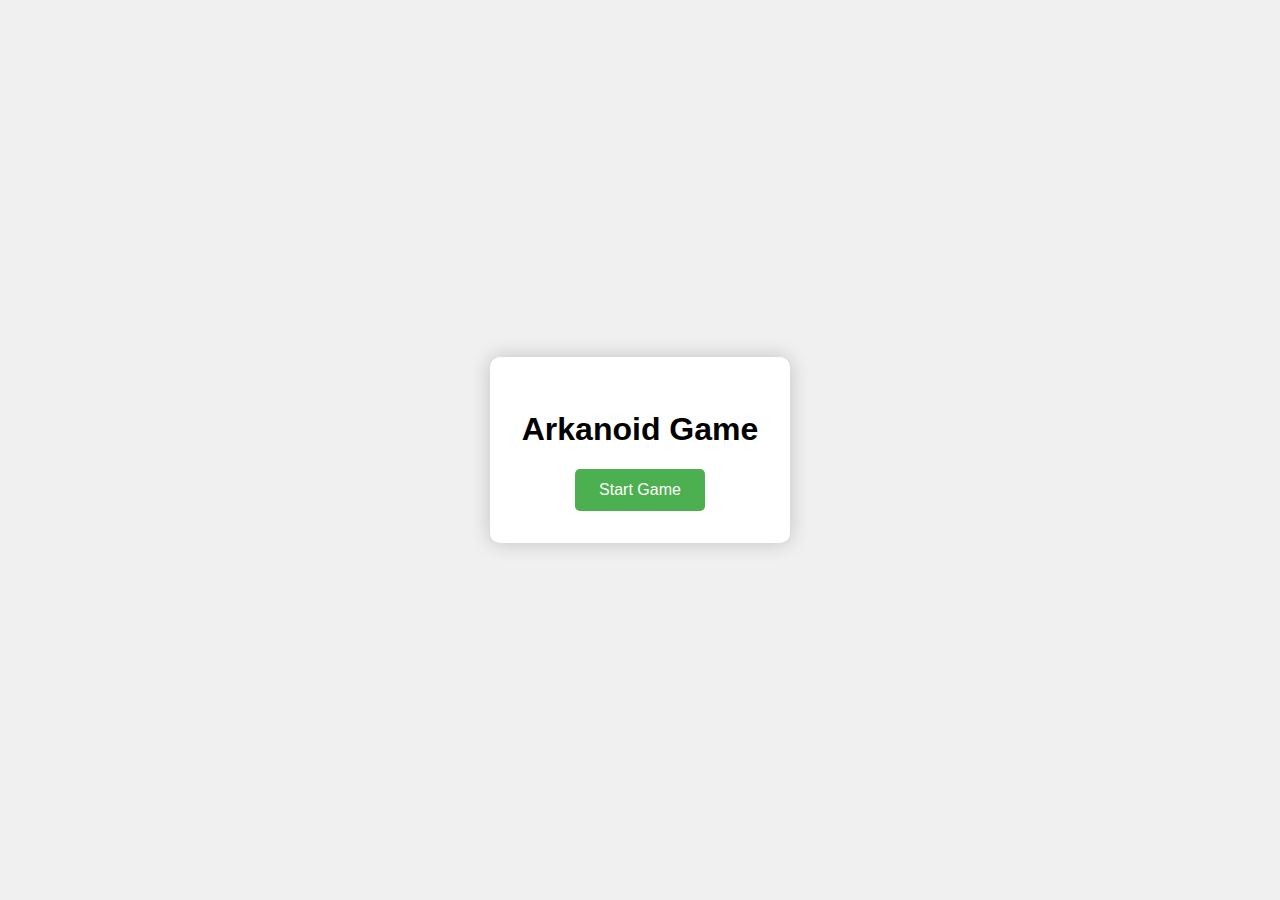
==== index.html @ 9f48b3e8 "milestones achieved" ====
<!DOCTYPE html>
<html lang="en">

<head>
    <meta charset="UTF-8">
    <meta name="viewport" content="width=device-width, initial-scale=1.0">
    <title>Arkanoid Game</title>
    <link rel="stylesheet" href="./style.css">
</head>

<body>
    <div id="start-menu">
        <h1>Arkanoid Game</h1>
        <button id="start-button">Start Game</button>
    </div>

    <script src="./src/game.js"></script>
</body>

</html>
---- style.css ----
body {
    margin: 0;
    padding: 0;
    font-family: Arial, sans-serif;
    background-color: #f0f0f0;
    display: flex;
    justify-content: center;
    align-items: center;
    height: 100vh;
}

#start-menu {
    text-align: center;
    background-color: white;
    padding: 2rem;
    border-radius: 10px;
    box-shadow: 0 0 20px rgba(0, 0, 0, 0.2);
}

#start-button,
#restart-button,
#pause-button,
#resume-button,
#restart-button {
    gap: 10px;
    padding: 0.75rem 1.5rem;
    font-size: 1rem;
    background-color: #4caf50;
    color: white;
    border: none;
    border-radius: 5px;
    cursor: pointer;
    transition: background-color 0.3s;
}

#start-button:hover,
#restart-button:hover,
#pause-button:hover,
#resume-button:hover,
#restart-button:hover {
    background-color: #45a049;
}

#game-container {
    width: 60%;
    max-width: 800px;
    min-width: 300px;
    display: flex;
    flex-direction: column;
    align-items: center;
    height: 85vh;
    gap: 2px;
}

#game-info {
    width: 100%;
    display: flex;
    justify-content: space-between;
    align-items: center;
    padding: 0.5rem;
    background-color: #333;
    color: white;
    border-top-left-radius: 10px;
    border-top-right-radius: 10px;
    box-sizing: border-box;
}

#game-area {
    position: relative;
    width: 100%;
    height: 600px;
    background-color: #222;
    border: 2px solid #444;
    /* border-bottom-left-radius: 10px;
    border-bottom-right-radius: 10px; */
    overflow: hidden;
    box-sizing: border-box;
}

#paddle {
    position: absolute;
    width: 100px;
    min-width: 60px;
    max-width: 15%;
    height: 10px;
    background-color: #4caf50;
    /* border-radius: 10px; */
    bottom: 0;

}

#ball {
    position: absolute;
    width: 20px;
    height: 20px;
    background-color: #ff9800;
    border-radius: 50%;
    /* left: 50%;
    right: 50%; */
    transform: translate(-50%, 50%);
}

#bricks {
    position: absolute;
    top: 20px;
    left: 20px;
    right: 20px;
    height: auto;
    display: grid;
    gap: 4px;
    margin-top: 20px;
}


.brick {
    position: relative;
    /* background-color: #f44336;*/
    border: 1px solid #000000;
    box-sizing: border-box;
    border-radius: 3px;
    aspect-ratio: 2/1;
    width: 100%;
}

#pause-menu {
    position: absolute;
    display: flex;
    flex-direction: column;
    gap: 5px;
    top: 50%;
    left: 50%;
    transform: translate(-50%, -50%);
    background-color: rgba(0, 0, 0, 0.8);
    color: white;
    padding: 2rem;
    border-radius: 10px;
    text-align: center;
    z-index: 10;
}

#finish-message,
#game-over,
#victory-message {
    position: absolute;
    top: 50%;
    left: 50%;
    transform: translate(-50%, -50%);
    background-color: rgba(0, 0, 0, 0.8);
    color: white;
    padding: 2rem;
    border-radius: 10px;
    text-align: center;
    z-index: 10;
}

#lives-span {
    display: flex;
    flex-direction: row;
    align-items: center;
    gap: 3px;
}

#lives-img {
    transform-origin: center;
    animation: heartBeat 1.2s ease-in-out infinite;
}

@keyframes heartBeat {
    0% {
        transform: scale(1);
    }

    14% {
        transform: scale(1.3);
    }

    28% {
        transform: scale(1);
    }

    42% {
        transform: scale(1.3);
    }

    70% {
        transform: scale(1);
    }

    100% {
        transform: scale(1);
    }
}

@media (max-width: 768px) {
    #game-info {
        font-size: 12px;
    }

    #start-button,
    #restart-button,
    #pause-button,
    #resume-button,
    #restart-button {
        gap: 5px;
        padding: 10px;
        font-size: 0.7rem;
    }

    #pause-menu {
        gap: 3px;
        padding: 1rem;
    }
}
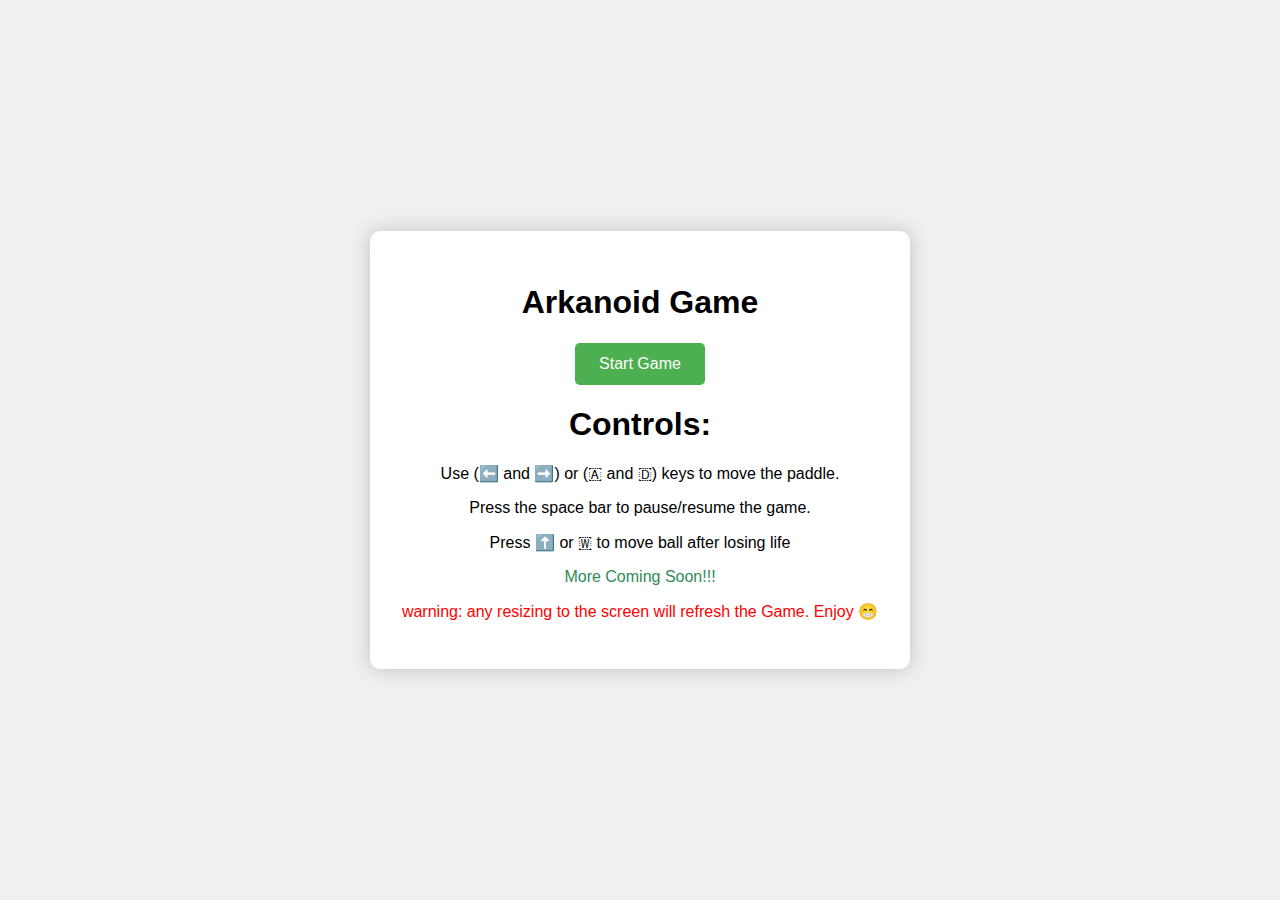
==== commit 2c61ab18: "add game controls and update README for clarity" ====
--- a/index.html
+++ b/index.html
@@ -1,20 +1,25 @@
 <!DOCTYPE html>
 <html lang="en">
-
 <head>
     <meta charset="UTF-8">
     <meta name="viewport" content="width=device-width, initial-scale=1.0">
     <title>Arkanoid Game</title>
-    <link rel="stylesheet" href="./style.css">
+    <link rel="stylesheet" href="./src/static/style.css">
 </head>
-
 <body>
     <div id="start-menu">
         <h1>Arkanoid Game</h1>
         <button id="start-button">Start Game</button>
+        <div id="warning">
+            <h1>Controls:</h1>
+            <p>Use (⬅️ and ➡️) or (🇦 and 🇩) keys to move the paddle.</p>
+            <p>Press the space bar to pause/resume the game.</p>
+            <p> Press ⬆️ or 🇼 to move ball after losing life </p>
+            <p style="color: seagreen;">More Coming Soon!!!</p>
+            <p style="font-size: 1rem; color: red;">warning: any resizing to the screen will refresh the Game. Enjoy 😁</p>
+        </div>
     </div>
-
+    
     <script src="./src/game.js"></script>
 </body>
-
 </html>--- a/src/static/style.css
+++ b/src/static/style.css
@@ -0,0 +1,215 @@
+body {
+    margin: 0;
+    padding: 0;
+    font-family: Arial, sans-serif;
+    background-color: #f0f0f0;
+    display: flex;
+    justify-content: center;
+    align-items: center;
+    height: 100vh;
+}
+
+#start-menu {
+    text-align: center;
+    background-color: white;
+    padding: 2rem;
+    border-radius: 10px;
+    box-shadow: 0 0 20px rgba(0, 0, 0, 0.2);
+}
+
+#start-button,
+#restart-button,
+#pause-button,
+#resume-button,
+#restart-button {
+    gap: 10px;
+    padding: 0.75rem 1.5rem;
+    font-size: 1rem;
+    background-color: #4caf50;
+    color: white;
+    border: none;
+    border-radius: 5px;
+    cursor: pointer;
+    transition: background-color 0.3s;
+}
+
+#start-button:hover,
+#restart-button:hover,
+#pause-button:hover,
+#resume-button:hover,
+#restart-button:hover {
+    background-color: #45a049;
+}
+
+#game-container {
+    width: 60%;
+    max-width: 800px;
+    min-width: 300px;
+    display: flex;
+    flex-direction: column;
+    align-items: center;
+    height: 85vh;
+    gap: 2px;
+}
+
+#game-info {
+    width: 100%;
+    display: flex;
+    justify-content: space-between;
+    align-items: center;
+    padding: 0.5rem;
+    background-color: #333;
+    color: white;
+    border-top-left-radius: 10px;
+    border-top-right-radius: 10px;
+    box-sizing: border-box;
+}
+
+#game-area {
+    position: relative;
+    width: 100%;
+    height: 600px;
+    background-color: #222;
+    border: 2px solid #444;
+    /* border-bottom-left-radius: 10px;
+    border-bottom-right-radius: 10px; */
+    overflow: hidden;
+    box-sizing: border-box;
+}
+
+#paddle {
+    position: absolute;
+    width: 100px;
+    min-width: 60px;
+    max-width: 15%;
+    height: 10px;
+    background-color: #4caf50;
+    /* border-radius: 10px; */
+    bottom: 0;
+
+}
+
+#ball {
+    position: absolute;
+    width: 20px;
+    height: 20px;
+    background-color: #ff9800;
+    border-radius: 50%;
+    /* left: 50%;
+    right: 50%; */
+    transform: translate(-50%, 50%);
+}
+
+#bricks {
+    position: absolute;
+    top: 20px;
+    left: 20px;
+    right: 20px;
+    height: auto;
+    display: grid;
+    gap: 4px;
+    margin-top: 20px;
+}
+
+
+.brick {
+    position: relative;
+    /* background-color: #f44336;*/
+    border: 1px solid #000000;
+    box-sizing: border-box;
+    border-radius: 3px;
+    aspect-ratio: 2/1;
+    width: 100%;
+}
+
+#pause-menu {
+    position: absolute;
+    display: flex;
+    flex-direction: column;
+    gap: 5px;
+    top: 50%;
+    left: 50%;
+    transform: translate(-50%, -50%);
+    background-color: rgba(0, 0, 0, 0.8);
+    color: white;
+    padding: 2rem;
+    border-radius: 10px;
+    text-align: center;
+    z-index: 10;
+}
+
+#finish-message,
+#game-over,
+#victory-message,
+#level-message,
+#level-completed {
+    position: absolute;
+    top: 50%;
+    left: 50%;
+    transform: translate(-50%, -50%);
+    background-color: rgba(0, 0, 0, 0.8);
+    color: white;
+    padding: 2rem;
+    border-radius: 10px;
+    text-align: center;
+    z-index: 10;
+}
+
+#lives-span {
+    display: flex;
+    flex-direction: row;
+    align-items: center;
+    gap: 3px;
+}
+
+#lives-img {
+    transform-origin: center;
+    animation: heartBeat 1.2s ease-in-out infinite;
+}
+
+@keyframes heartBeat {
+    0% {
+        transform: scale(1);
+    }
+
+    14% {
+        transform: scale(1.3);
+    }
+
+    28% {
+        transform: scale(1);
+    }
+
+    42% {
+        transform: scale(1.3);
+    }
+
+    70% {
+        transform: scale(1);
+    }
+
+    100% {
+        transform: scale(1);
+    }
+}
+
+@media (max-width: 768px) {
+    #game-info {
+        font-size: 12px;
+    }
+
+    #start-button,
+    #restart-button,
+    #pause-button,
+    #resume-button,
+    #restart-button {
+        gap: 5px;
+        padding: 10px;
+        font-size: 0.7rem;
+    }
+
+    #pause-menu {
+        gap: 3px;
+        padding: 1rem;
+    }
+}